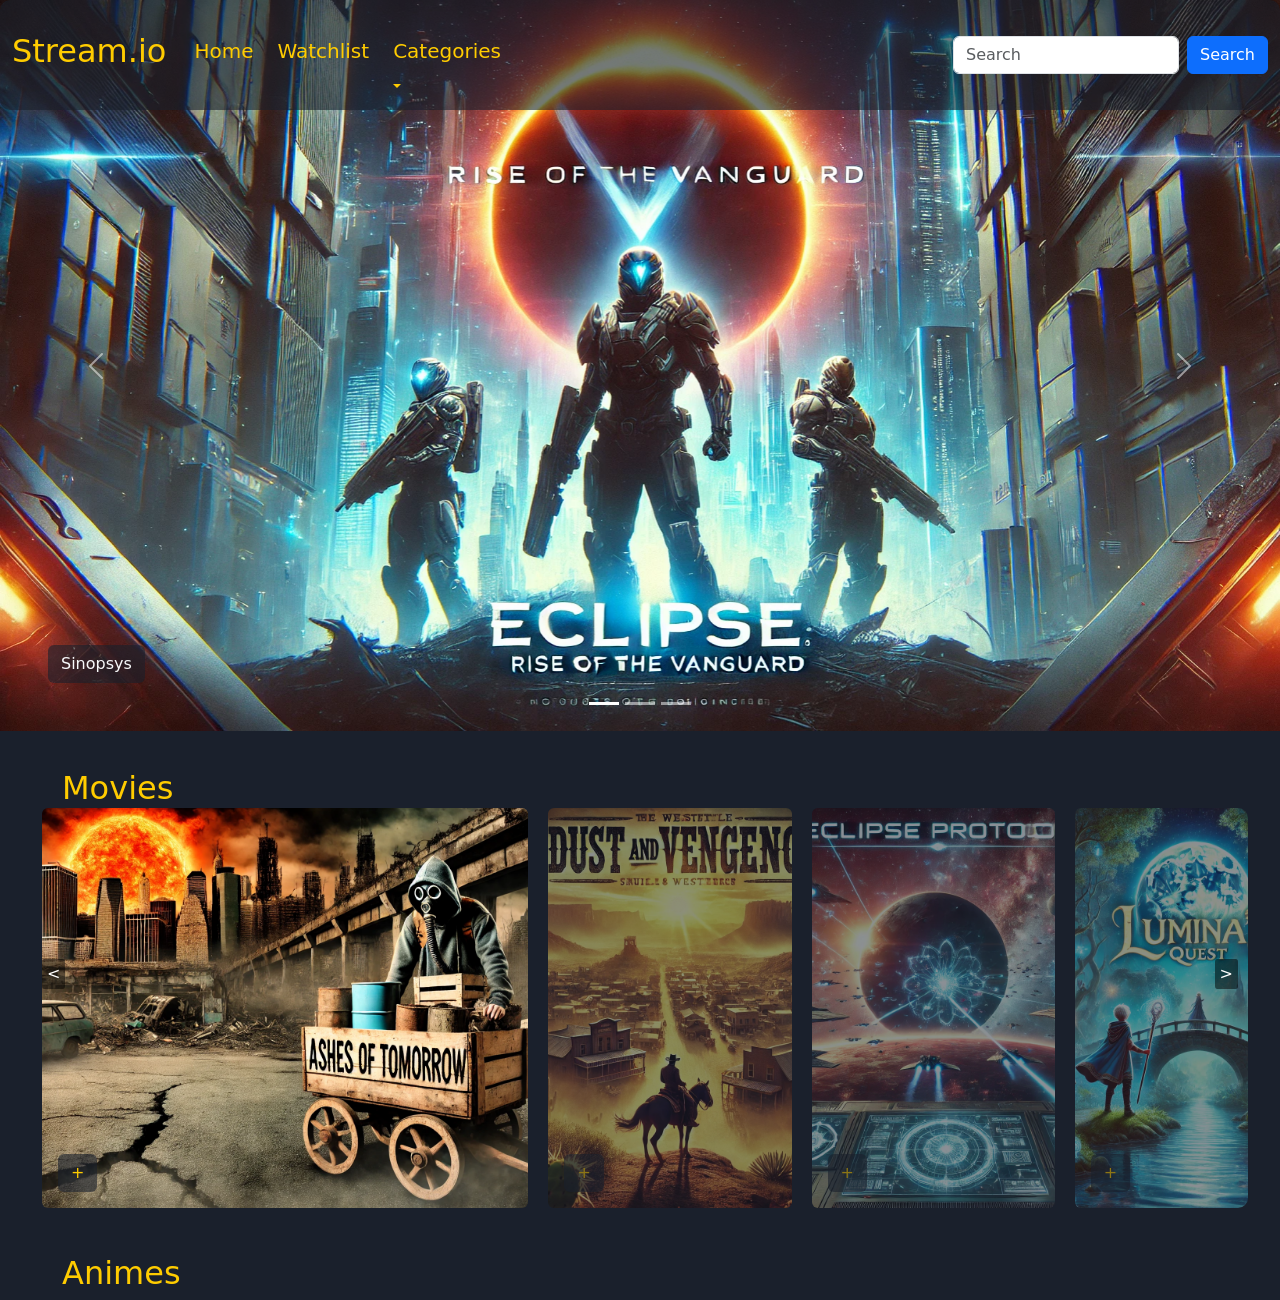
==== main.html @ dcc51659 "First commit for Stream.io project" ====
<!DOCTYPE html>
<html lang="en">
	<head>
		<meta charset="UTF-8" />
		<meta name="viewport" content="width=device-width, initial-scale=1.0" />
		<title>Stream.io</title>
		<link rel="stylesheet" href="style.css" />
		<link
			href="https://cdn.jsdelivr.net/npm/bootstrap@5.3.3/dist/css/bootstrap.min.css"
			rel="stylesheet"
			integrity="sha384-QWTKZyjpPEjISv5WaRU9OFeRpok6YctnYmDr5pNlyT2bRjXh0JMhjY6hW+ALEwIH"
			crossorigin="anonymous"
		/>
		<script src="script.js" defer></script>
	</head>
	<body
		style="
			display: flex;
			flex-direction: column;
			align-items: center;
			background-color: rgba(26, 32, 44, 1);
		"
	>
		<div
			style="width: 100%"
			class="position-relative d-flex justify-content-center align-items-center my-0"
		>
			<nav
				style="
					height: 15%;
					display: flex;
					align-items: center;
					justify-content: center;
				"
				class="navbar position-absolute align-self-center navbar-expand-lg custom-color-midnightblue-bg"
			>
				<div class="container-fluid position-relative">
					<a class="navbar-brand custom-color-richyellow-text" href="#"
						><h2 class="font-weight-bold">Stream.io</h2></a
					>
					<button
						class="navbar-toggler position-absolute custom-color-blue-bg top-0 end-0"
						type="button"
						data-bs-toggle="collapse"
						data-bs-target="#navbarSupportedContent"
						aria-controls="navbarSupportedContent"
						aria-expanded="false"
						aria-label="Toggle navigation"
					>
						<span class="navbar-toggler-icon"></span>
					</button>
					<div
						class="collapse navbar-collapse align-middle custom-bg custom-color-slategray-bg"
						id="navbarSupportedContent"
					>
						<ul class="navbar-nav me-auto mb-2 mb-lg-0">
							<li class="nav-item">
								<a
									class="nav-link active custom-color-blue-text"
									aria-current="page"
									href="#"
									><h5
										class="mt-4 p-1 font-weight-bold custom-color-richyellow-text"
									>
										Home
									</h5>
								</a>
							</li>
							<li class="nav-item">
								<a
									class="nav-link custom-color-blue-text font-weight-bold"
									href="#"
									><h5
										class="mt-4 p-1 font-weight-bold custom-color-richyellow-text"
									>
										Watchlist
									</h5></a
								>
							</li>
							<li class="nav-item dropdown">
								<a
									class="nav-link dropdown-toggle custom-color-blue-text font-weight-bold custom-color-richyellow-text"
									href="#"
									role="button"
									data-bs-toggle="dropdown"
									aria-expanded="false"
									><h5
										class="mt-4 p-1 font-weight-bold custom-color-richyellow-text"
									>
										Categories
									</h5>
								</a>
								<ul class="dropdown-menu">
									<div class="container">
										<div class="row">
											<!-- Column 1 -->
											<div class="col">
												<li>
													<a
														class="dropdown-item custom-color-blue-text"
														href="#"
														>Action & Adventure</a
													>
												</li>
												<li>
													<a
														class="dropdown-item custom-color-blue-text"
														href="#"
														>Comedy</a
													>
												</li>
												<li>
													<a
														class="dropdown-item custom-color-blue-text"
														href="#"
														>Anime</a
													>
												</li>
											</div>

											<!-- Column 2 -->
											<div class="col">
												<li>
													<a
														class="dropdown-item custom-color-blue-text"
														href="#"
														>Documentary</a
													>
												</li>
												<li>
													<a
														class="dropdown-item custom-color-blue-text"
														href="#"
														>Drama</a
													>
												</li>
												<li>
													<a
														class="dropdown-item custom-color-blue-text"
														href="#"
														>Fantasy</a
													>
												</li>
											</div>

											<!-- Column 3 -->
											<div class="col">
												<li>
													<a
														class="dropdown-item custom-color-blue-text"
														href="#"
														>Thriller</a
													>
												</li>
												<li>
													<a
														class="dropdown-item custom-color-blue-text"
														href="#"
														>Romance</a
													>
												</li>
												<li>
													<a
														class="dropdown-item custom-color-blue-text"
														href="#"
														>Science Fiction</a
													>
												</li>
											</div>
										</div>
									</div>
								</ul>
							</li>
						</ul>
						<form class="d-flex" role="search">
							<input
								class="form-control me-2"
								type="search"
								placeholder="Search"
								aria-label="Search"
							/>
							<button class="btn btn-primary" type="submit">Search</button>
						</form>
					</div>
				</div>
			</nav>
			<div id="carouselExampleIndicators" class="carousel slide w-100 h-100">
				<div class="carousel-indicators">
					<button
						type="button"
						data-bs-target="#carouselExampleIndicators"
						data-bs-slide-to="0"
						class="active"
						aria-current="true"
						aria-label="Slide 1"
					></button>
					<button
						type="button"
						data-bs-target="#carouselExampleIndicators"
						data-bs-slide-to="1"
						aria-label="Slide 2"
					></button>
					<button
						type="button"
						data-bs-target="#carouselExampleIndicators"
						data-bs-slide-to="2"
						aria-label="Slide 3"
					></button>
				</div>
				<div class="carousel-inner">
					<div class="carousel-item active">
						<button
							type="button"
							class="btn sm-w-25 sm-h-25 custom-color-midnightblue-bg text-light position-absolute bottom-0 mb-5 mx-5 z-3 h1"
							tabindex="10"
							data-bs-toggle="modal"
							data-bs-target="#exampleModal1"
						>
							Sinopsys
						</button>
						<div
							class="modal fade"
							id="exampleModal1"
							tabindex="-1"
							aria-labelledby="exampleModalLabel"
							aria-hidden="true"
						>
							<div class="modal-dialog custom-color-midnightblue-bg">
								<div
									class="modal-content custom-color-midnightblue-bg text-light"
								>
									<div class="modal-header">
										<h1 class="modal-title h1" id="exampleModalLabel">
											Eclipse: Rise of the Vanguard
										</h1>
										<button
											type="button"
											class="btn-close bg-light"
											data-bs-dismiss="modal"
											aria-label="Close"
										></button>
									</div>
									<div class="modal-body">
										In the distant future, humanity's last great city, Aurora
										Prime, stands as a beacon of hope on a fractured Earth. But
										peace shatters when an ancient alien race awakens, led by
										colossal biomechanical warlords. As cities fall and skies
										burn, the Vanguard, an elite team of operatives with
										cutting-edge technology and cybernetic enhancements, steps
										up to defend humanity. Armed with advanced weaponry and
										aided by mysterious alien allies, the Vanguard must uncover
										the secret of the alien invaders and activate the ancient
										planetary defense system known as Eclipse. With time running
										out, the team faces impossible odds, epic battles, and a
										fight for the very survival of Earth.
									</div>
									<div class="modal-footer">
										<button type="button" class="btn btn-primary">Go to</button>
									</div>
								</div>
							</div>
						</div>
						<img
							src="./images/eclipse.webp"
							class="d-block w-100 h-100"
							alt="..."
						/>
					</div>
					<div class="carousel-item">
						<button
							type="button"
							class="btn sm-w-25 sm-h-25 custom-color-midnightblue-bg text-light position-absolute bottom-0 mb-5 mx-5 z-3 h1"
							tabindex="10"
							data-bs-toggle="modal"
							data-bs-target="#exampleModal2"
						>
							Sinopsys
						</button>
						<div
							class="modal fade"
							id="exampleModal2"
							tabindex="-1"
							aria-labelledby="exampleModalLabel"
							aria-hidden="true"
						>
							<div class="modal-dialog custom-color-midnightblue-bg">
								<div
									class="modal-content custom-color-midnightblue-bg text-light"
								>
									<div class="modal-header">
										<h1 class="modal-title h1" id="exampleModalLabel">
											Galactics
										</h1>
										<button
											type="button"
											class="btn-close bg-light"
											data-bs-dismiss="modal"
											aria-label="Close"
										></button>
									</div>
									<div class="modal-body">
										In a universe on the brink of collapse, an unlikely crew of
										diverse and heroic adventurers bands together to save their
										galaxy. Featuring a fearless leader, a tech-savvy alien, a
										cunning sharpshooter, and a reprogrammed battle droid, the
										team ventures into uncharted worlds teeming with danger,
										wonder, and humor.
									</div>
									<div class="modal-footer">
										<button type="button" class="btn btn-primary">Go to</button>
									</div>
								</div>
							</div>
						</div>
						<img
							src="./images/galactics.webp"
							class="d-block w-100 h-100"
							alt="..."
						/>
					</div>
					<div class="carousel-item">
						<button
							type="button"
							class="btn sm-w-25 sm-h-25 custom-color-midnightblue-bg text-light position-absolute bottom-0 mb-5 mx-5 z-3 h1"
							tabindex="10"
							data-bs-toggle="modal"
							data-bs-target="#exampleModal3"
						>
							Sinopsys
						</button>
						<div
							class="modal fade"
							id="exampleModal3"
							tabindex="-1"
							aria-labelledby="exampleModalLabel"
							aria-hidden="true"
						>
							<div class="modal-dialog custom-color-midnightblue-bg">
								<div
									class="modal-content custom-color-midnightblue-bg text-light"
								>
									<div class="modal-header">
										<h1 class="modal-title h1" id="exampleModalLabel">
											Dimensions Unleashed
										</h1>
										<button
											type="button"
											class="btn-close bg-light"
											data-bs-dismiss="modal"
											aria-label="Close"
										></button>
									</div>
									<div class="modal-body">
										When a quirky yet brilliant scientist, Professor Quirk,
										accidentally activates his prototype "Dimension Shifter," he
										drags his unsuspecting intern, Milo, into a wild journey
										across bizarre and chaotic universes. From battling sentient
										UFOs to befriending alien outcasts, the duo must navigate
										strange new worlds to repair the device and find their way
										home. With each dimension more unpredictable than the last,
										their bond is tested as they uncover a looming threat that
										could collapse all realities. Can Professor Quirk's
										eccentric inventions and Milo's unexpected resourcefulness
										save the multiverse in time?
									</div>
									<div class="modal-footer">
										<button type="button" class="btn btn-primary">Go to</button>
									</div>
								</div>
							</div>
						</div>
						<img
							src="./images/dimensions-unleashed.webp"
							class="d-block w-100 h-100"
							alt="..."
						/>
					</div>
				</div>
				<button
					class="carousel-control-prev"
					type="button"
					data-bs-target="#carouselExampleIndicators"
					data-bs-slide="prev"
				>
					<span class="carousel-control-prev-icon" aria-hidden="true"></span>
					<span class="visually-hidden">Previous</span>
				</button>
				<button
					class="carousel-control-next"
					type="button"
					data-bs-target="#carouselExampleIndicators"
					data-bs-slide="next"
				>
					<span class="carousel-control-next-icon" aria-hidden="true"></span>
					<span class="visually-hidden">Next</span>
				</button>
			</div>
		</div>
		<div id="main-car-container" class="m-2 p-0">
			<h2 class="custom-color-richyellow-text">Movies</h2>
			<div id="carrousel2">
				<div class="carrousel-item2 position-relative" id="item1">
					<button
						class="btn custom-color-midnightblue-bg custom-color-richyellow-text position-absolute bottom-0 mb-3 mx-3"
					>
						+
					</button>
					<div
						class="carrousel-content text-light position-absolute bottom-0"
					></div>
				</div>
				<div class="carrousel-item2 position-relative" id="item2">
					<button
						class="btn custom-color-midnightblue-bg custom-color-richyellow-text position-absolute bottom-0 mb-3 mx-3"
					>
						+
					</button>
					<div
						class="carrousel-content text-light position-absolute bottom-0"
					></div>
				</div>
				<div class="carrousel-item2 position-relative" id="item3">
					<button
						class="btn custom-color-midnightblue-bg custom-color-richyellow-text position-absolute bottom-0 mb-3 mx-3"
					>
						+
					</button>
					<div
						class="carrousel-content text-light position-absolute bottom-0"
					></div>
				</div>
				<div class="carrousel-item2 position-relative" id="item4">
					<button
						class="btn custom-color-midnightblue-bg custom-color-richyellow-text position-absolute bottom-0 mb-3 mx-3"
					>
						+
					</button>
					<div
						class="carrousel-content text-light position-absolute bottom-0"
					></div>
				</div>
				<div class="carrousel-item2 position-relative" id="item5">
					<button
						class="btn custom-color-midnightblue-bg custom-color-richyellow-text position-absolute bottom-0 mb-3 mx-3"
					>
						+
					</button>
					<div
						class="carrousel-content text-light position-absolute bottom-0"
					></div>
				</div>
				<div class="carrousel-item2 position-relative" id="item6">
					<button
						class="btn custom-color-midnightblue-bg custom-color-richyellow-text position-absolute bottom-0 mb-3 mx-3"
					>
						+
					</button>
					<div
						class="carrousel-content text-light position-absolute bottom-0"
					></div>
				</div>
				<div class="carrousel-item2 position-relative" id="item7">
					<button
						class="btn custom-color-midnightblue-bg custom-color-richyellow-text position-absolute bottom-0 mb-3 mx-3"
					>
						+
					</button>
					<div
						class="carrousel-content text-light position-absolute bottom-0"
					></div>
				</div>
				<div class="carrousel-item2 position-relative" id="item8">
					<button
						class="btn custom-color-midnightblue-bg custom-color-richyellow-text position-absolute bottom-0 mb-3 mx-3"
					>
						+
					</button>
					<div
						class="carrousel-content text-light position-absolute bottom-0 position-relative"
					></div>
				</div>
			</div>
			<button onclick="changeActivePrev()" id="prev"><</button>
			<button onclick="changeActiveNext()" id="next">></button>
		</div>
		<div id="animes-container" class="m-2 p-0">
			<h2 class="custom-color-richyellow-text">Animes</h2>
		</div>
		<script
			src="https://cdn.jsdelivr.net/npm/bootstrap@5.3.3/dist/js/bootstrap.bundle.min.js"
			integrity="sha384-YvpcrYf0tY3lHB60NNkmXc5s9fDVZLESaAA55NDzOxhy9GkcIdslK1eN7N6jIeHz"
			crossorigin="anonymous"
		></script>
	</body>
</html>
---- style.css ----
@media (width >= 992px) {
	.custom-bg {
		background-color: rgba(26, 32, 44, 0) !important;
	}
}

.custom-color-midnightblue-bg {
	background-color: rgba(26, 32, 44, 0.6) !important;
	border-radius: 10px;
}
.custom-color-blue-bg {
	background-color: #3b82f6 !important;
}
.custom-color-blue-text {
	color: #3b82f6 !important;
}
.custom-color-orange-text {
	color: #ff6b3b !important;
}
.custom-color-slategray-text {
	color: #718096 !important;
}
.custom-color-richyellow-text {
	color: #ffcc00 !important;
}
.custom-color-slategray-bg {
	background-color: rgba(71, 80, 96, 0.8);
	border-radius: 10px;
}

.navbar {
	top: 0;
	left: 0;
	width: 100%;
	z-index: 10;
	background: rgba(0, 0, 0, 0);
	color: white;
}

#main-container {
	height: 800px !important;
}

#main-car-container,
#animes-container {
	position: relative;
	width: 95%;
}
#main-car-container h2,
#animes-container h2 {
	margin-left: 30px;
	margin-top: 30px;
	margin-bottom: 0px;
}
#carrousel2 {
	position: relative;
	display: flex;
	overflow-x: scroll;
	justify-content: flex-start;
	align-items: center;
	margin: 0;
	width: 100%;
	background-color: rgba(26, 32, 44, 1);
	height: 400px;
	border-radius: 10px;
	padding: 0;
	scroll-behavior: smooth;
}

.carrousel-item2 {
	background-color: rgb(155, 181, 125);
	width: 15%;
	height: 80%;
	margin: 0 10px;
	border-radius: 6px;
	opacity: 0.5;
	transition: all 0.3s ease;
	flex-shrink: 0; /* Prevents items from shrinking */
}

.carrousel-item-active {
	background-color: rgb(155, 181, 125);
	width: 60%;
	height: 80%;
	margin: 0 10px;
	border-radius: 6px;
	transition: all 0.3s ease;
	opacity: 1;
}

#prev,
#next {
	position: absolute;
	top: 50%;
	transform: translateY(-50%);
	background-color: rgba(0, 0, 0, 0.5);
	color: white;
	border: none;
	border-radius: 10%;
	padding: 5px;
	cursor: pointer;
	z-index: 1;
	height: 30px;
	display: flex;
	align-items: center;
}

#prev {
	left: 10px;
}
#next {
	right: 10px;
}

#item1 {
	background-image: url("./images/series-ideas/ashes-of-tomorrow.webp");
	background-repeat: no-repeat;
	background-size: cover;
	background-position: center;
}
#item2 {
	background-image: url("./images/series-ideas/dust-and-vengeance.webp");
	background-repeat: no-repeat;
	background-size: cover;
	background-position: top;
}
#item3 {
	background-image: url("./images/series-ideas/eclipse-protocol.webp");
	background-repeat: no-repeat;
	background-size: cover;
	background-position: top;
}
#item4 {
	background-image: url("./images/series-ideas/luminas-quest.webp");
	background-repeat: no-repeat;
	background-size: cover;
	background-position: top;
}
#item5 {
	background-image: url("./images/series-ideas/shadow-pursuit.webp");
	background-repeat: no-repeat;
	background-size: cover;
	background-position: right;
}
#item6 {
	background-image: url("./images/series-ideas/the-great-bake-off-heist.webp");
	background-repeat: no-repeat;
	background-size: cover;
	background-position: top;
}
#item7 {
	background-image: url("./images/series-ideas/the-hollow-manor.webp");
	background-repeat: no-repeat;
	background-size: cover;
	background-position: left;
}
#item8 {
	background-image: url("./images/series-ideas/the-whispering-grove.webp");
	background-repeat: no-repeat;
	background-size: cover;
	background-position: top;
}

@media (width >= 900px) {
	.carrousel-item2 {
		background-color: rgb(155, 181, 125);
		width: 20%;
		height: 100%;
		margin: 0 10px;
		border-radius: 6px;
		opacity: 0.5;
		transition: all 0.3s ease;
		flex-shrink: 0; /* Prevents items from shrinking */
	}
	.carrousel-item-active {
		background-color: rgb(155, 181, 125);
		width: 40%;
		height: 100%;
		margin: 0 10px;
		border-radius: 6px;
		transition: all 0.3s ease;
		opacity: 1;
	}
	#item1 {
		background-image: url("./images/series-ideas/ashes-of-tomorrow.webp");
		background-repeat: no-repeat;
		background-size: cover;
		background-position: center;
	}
	#item2 {
		background-image: url("./images/series-ideas/dust-and-vengeance.webp");
		background-repeat: no-repeat;
		background-size: cover;
		background-position: center;
	}
	#item3 {
		background-image: url("./images/series-ideas/eclipse-protocol.webp");
		background-repeat: no-repeat;
		background-size: cover;
		background-position: center;
	}
	#item4 {
		background-image: url("./images/series-ideas/luminas-quest.webp");
		background-repeat: no-repeat;
		background-size: cover;
		background-position: center;
	}
	#item5 {
		background-image: url("./images/series-ideas/shadow-pursuit.webp");
		background-repeat: no-repeat;
		background-size: cover;
		background-position: center;
	}
	#item6 {
		background-image: url("./images/series-ideas/the-great-bake-off-heist.webp");
		background-repeat: no-repeat;
		background-size: cover;
		background-position: center;
	}
	#item7 {
		background-image: url("./images/series-ideas/the-hollow-manor.webp");
		background-repeat: no-repeat;
		background-size: cover;
		background-position: center;
	}
	#item8 {
		background-image: url("./images/series-ideas/the-whispering-grove.webp");
		background-repeat: no-repeat;
		background-size: cover;
		background-position: center;
	}
}
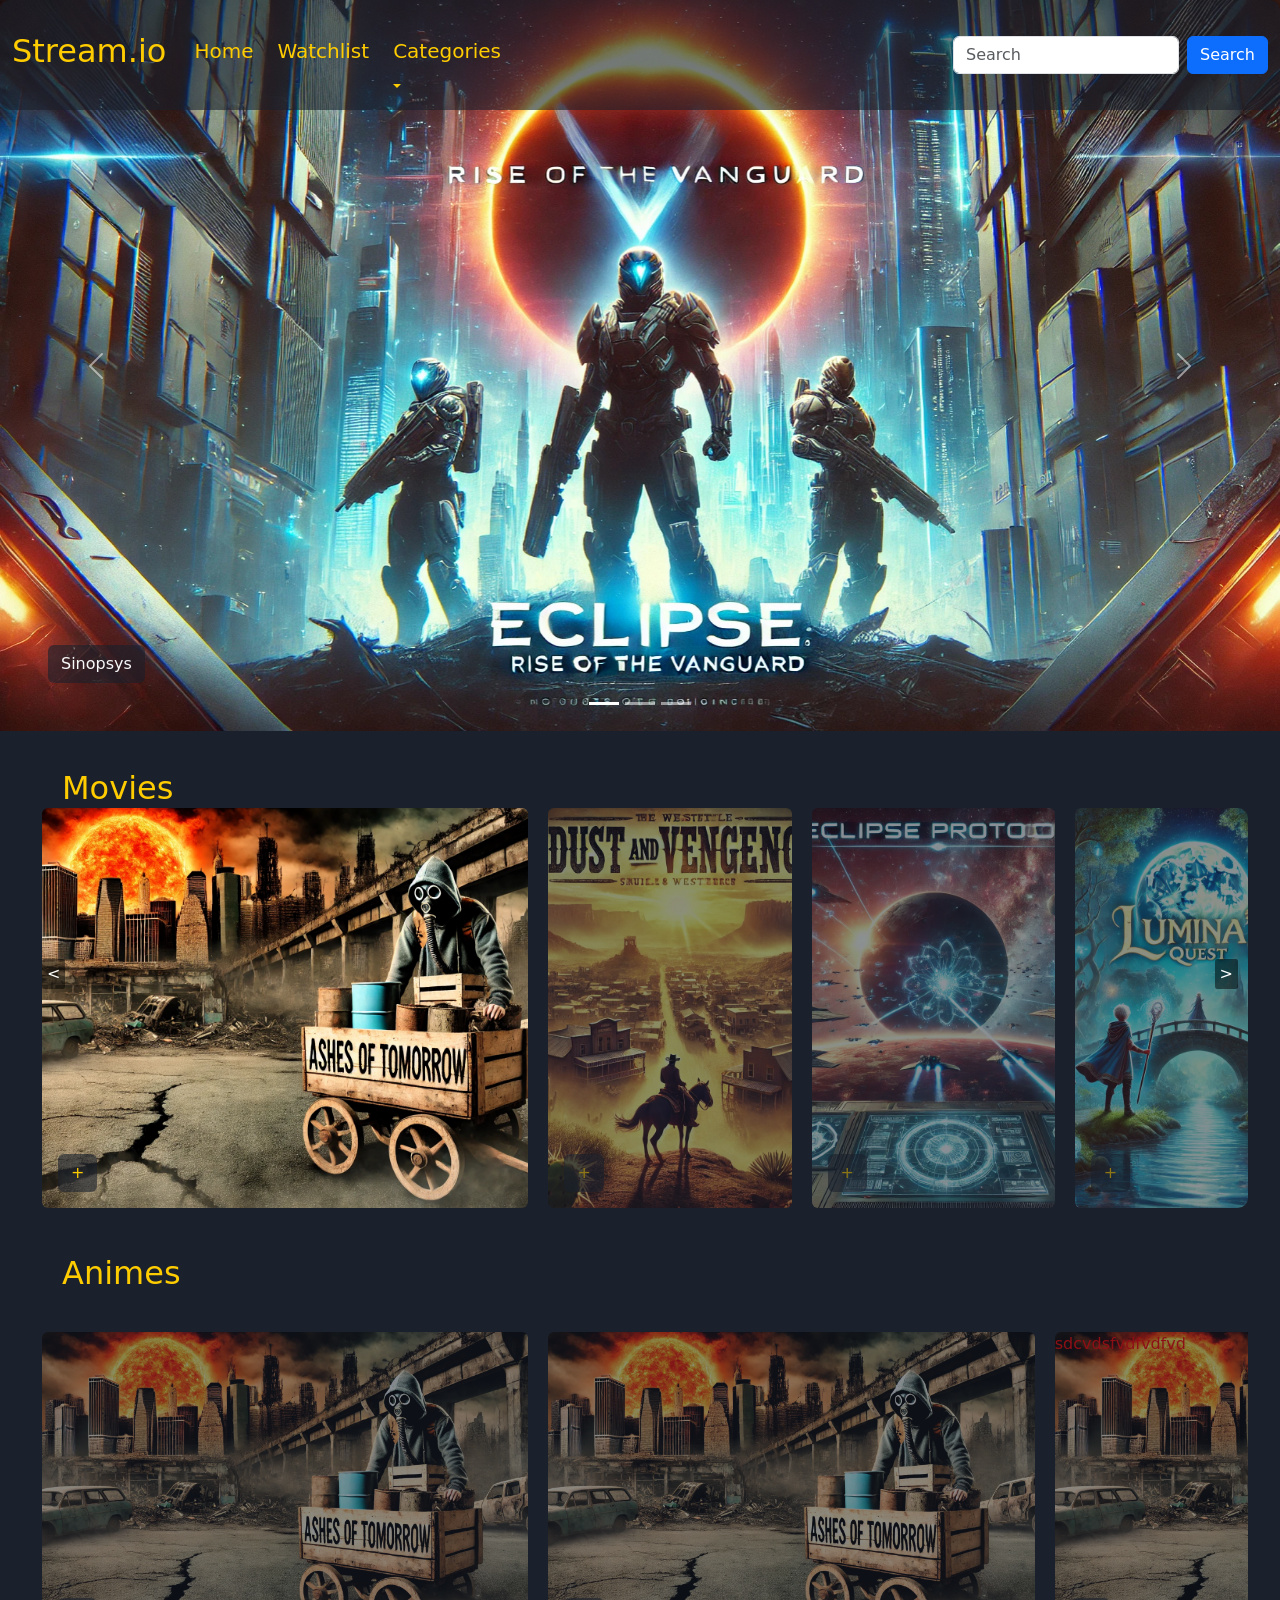
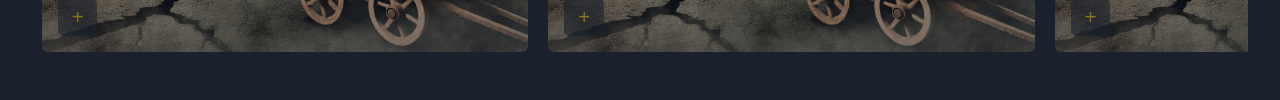
==== commit 9e1e5a17: "added a third carousel for more content and added style to it - experimenting with css" ====
--- a/main.html
+++ b/main.html
@@ -485,6 +485,69 @@
 		</div>
 		<div id="animes-container" class="m-2 p-0">
 			<h2 class="custom-color-richyellow-text">Animes</h2>
+			<div id="carousel3">
+				<div class="carousel-item3 position-relative" id="item9">
+					<div class="hidden-div">
+						<p style="color: red">sdcvdsfvdfvdfvd</p>
+					</div>
+
+					<button
+						class="btn custom-color-midnightblue-bg custom-color-richyellow-text position-absolute bottom-0 mb-3 mx-3"
+					>
+						+
+					</button>
+				</div>
+				<div class="carousel-item3 position-relative" id="item10">
+					<button
+						class="btn custom-color-midnightblue-bg custom-color-richyellow-text position-absolute bottom-0 mb-3 mx-3"
+					>
+						+
+					</button>
+				</div>
+				<div class="carousel-item3 position-relative" id="item11">
+					<p style="color: red; position: absolute; left: 0">sdcvdsfvdfvdfvd</p>
+					<button
+						class="btn custom-color-midnightblue-bg custom-color-richyellow-text position-absolute bottom-0 mb-3 mx-3"
+					>
+						+
+					</button>
+				</div>
+				<div class="carousel-item3 position-relative" id="item12">
+					<button
+						class="btn custom-color-midnightblue-bg custom-color-richyellow-text position-absolute bottom-0 mb-3 mx-3"
+					>
+						+
+					</button>
+				</div>
+				<div class="carousel-item3 position-relative" id="item13">
+					<button
+						class="btn custom-color-midnightblue-bg custom-color-richyellow-text position-absolute bottom-0 mb-3 mx-3"
+					>
+						+
+					</button>
+				</div>
+				<div class="carousel-item3 position-relative" id="item14">
+					<button
+						class="btn custom-color-midnightblue-bg custom-color-richyellow-text position-absolute bottom-0 mb-3 mx-3"
+					>
+						+
+					</button>
+				</div>
+				<div class="carousel-item3 position-relative" id="item15">
+					<button
+						class="btn custom-color-midnightblue-bg custom-color-richyellow-text position-absolute bottom-0 mb-3 mx-3"
+					>
+						+
+					</button>
+				</div>
+				<div class="carousel-item3 position-relative" id="item16">
+					<button
+						class="btn custom-color-midnightblue-bg custom-color-richyellow-text position-absolute bottom-0 mb-3 mx-3"
+					>
+						+
+					</button>
+				</div>
+			</div>
 		</div>
 		<script
 			src="https://cdn.jsdelivr.net/npm/bootstrap@5.3.3/dist/js/bootstrap.bundle.min.js"
--- a/style.css
+++ b/style.css
@@ -52,7 +52,8 @@
 	margin-top: 30px;
 	margin-bottom: 0px;
 }
-#carrousel2 {
+#carrousel2,
+#carousel3 {
 	position: relative;
 	display: flex;
 	overflow-x: scroll;
@@ -68,7 +69,6 @@
 }
 
 .carrousel-item2 {
-	background-color: rgb(155, 181, 125);
 	width: 15%;
 	height: 80%;
 	margin: 0 10px;
@@ -161,6 +161,83 @@
 	background-position: top;
 }
 
+.carousel-item3 {
+	width: 40%;
+	height: 80%;
+	margin: 0 10px;
+	border-radius: 6px;
+	opacity: 0.5;
+	transition: all 0.3s ease;
+	flex-shrink: 0;
+}
+.carousel-item3:hover {
+	background-position: top;
+	background-size: contain;
+	width: 50%;
+	height: 100%;
+}
+#item9 {
+	background-image: url("./images/series-ideas/ashes-of-tomorrow.webp");
+	background-repeat: no-repeat;
+	background-size: cover;
+	background-position: center;
+}
+#item10 {
+	background-image: url("./images/series-ideas/ashes-of-tomorrow.webp");
+	background-repeat: no-repeat;
+	background-size: cover;
+	background-position: center;
+}
+#item11 {
+	background-image: url("./images/series-ideas/ashes-of-tomorrow.webp");
+	background-repeat: no-repeat;
+	background-size: cover;
+	background-position: center;
+}
+#item12 {
+	background-image: url("./images/series-ideas/ashes-of-tomorrow.webp");
+	background-repeat: no-repeat;
+	background-size: cover;
+	background-position: center;
+}
+#item13 {
+	background-image: url("./images/series-ideas/ashes-of-tomorrow.webp");
+	background-repeat: no-repeat;
+	background-size: cover;
+	background-position: center;
+}
+#item14 {
+	background-image: url("./images/series-ideas/ashes-of-tomorrow.webp");
+	background-repeat: no-repeat;
+	background-size: cover;
+	background-position: center;
+}
+#item15 {
+	background-image: url("./images/series-ideas/ashes-of-tomorrow.webp");
+	background-repeat: no-repeat;
+	background-size: cover;
+	background-position: center;
+}
+#item16 {
+	background-image: url("./images/series-ideas/ashes-of-tomorrow.webp");
+	background-repeat: no-repeat;
+	background-size: cover;
+	background-position: center;
+}
+.hidden-div {
+	display: none;
+	position: absolute;
+	border: 2px solid black;
+	border-radius: 5px;
+	background-color: black;
+	bottom: 0;
+	height: 50%;
+	width: 100%;
+}
+.hidden-div.visible {
+	display: block;
+}
+
 @media (width >= 900px) {
 	.carrousel-item2 {
 		background-color: rgb(155, 181, 125);
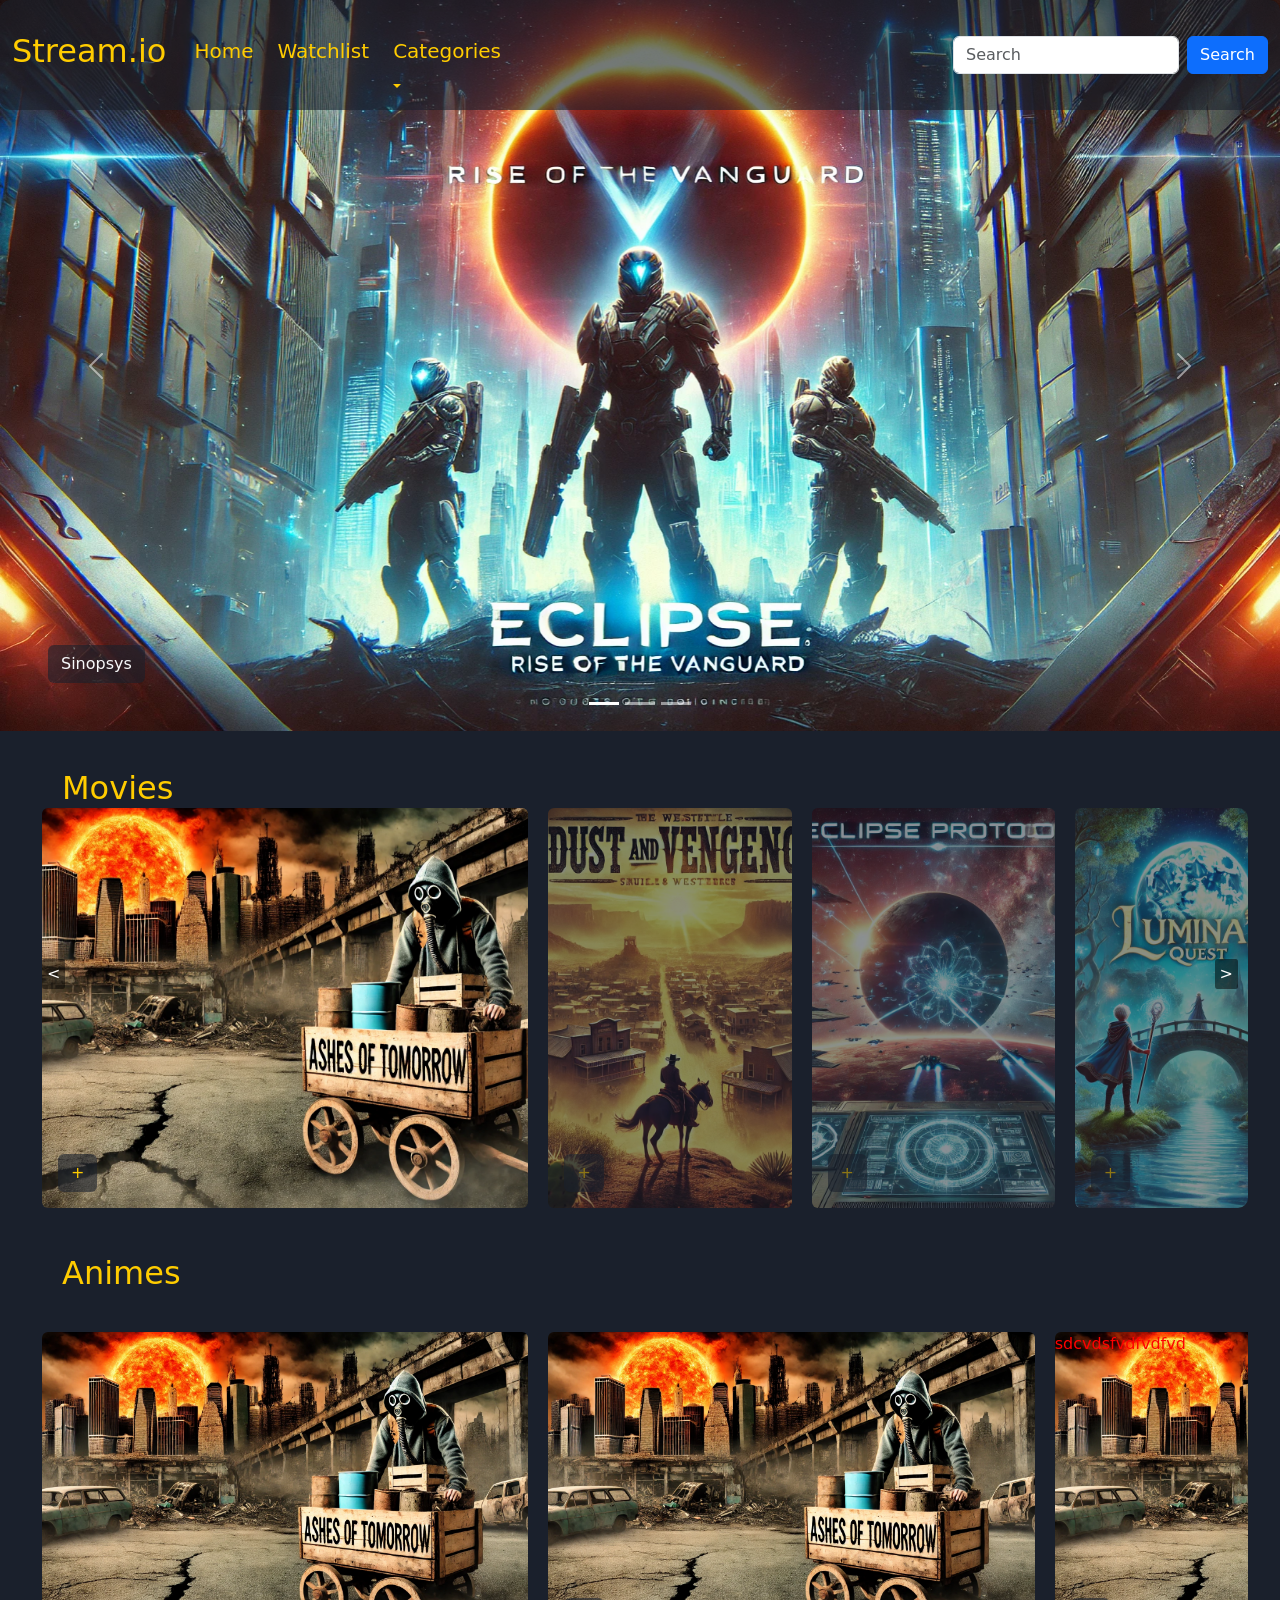
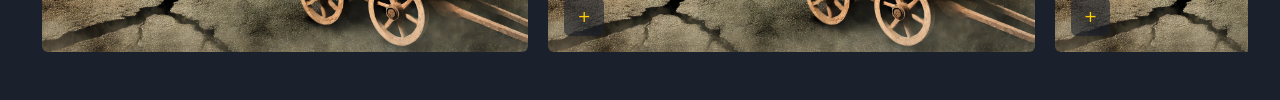
==== commit e52e5b13: "some more styling" ====
--- a/main.html
+++ b/main.html
@@ -488,14 +488,18 @@
 			<div id="carousel3">
 				<div class="carousel-item3 position-relative" id="item9">
 					<div class="hidden-div">
-						<p style="color: red">sdcvdsfvdfvdfvd</p>
+						<p class="anime-description">
+							In a future where technology and magic collide, Kyro, a rebellious
+							teen gifted with a mythical blade that holds the power to alter
+							fate, must navigate Nova Lumina shadowy underworld to uncover the
+							secrets behind the blade and its connection to his missing family.
+						</p>
+						<button
+							class="btn custom-color-midnightblue-bg custom-color-richyellow-text position-absolute top-0 mx-3"
+						>
+							+
+						</button>
 					</div>
-
-					<button
-						class="btn custom-color-midnightblue-bg custom-color-richyellow-text position-absolute bottom-0 mb-3 mx-3"
-					>
-						+
-					</button>
 				</div>
 				<div class="carousel-item3 position-relative" id="item10">
 					<button
--- a/style.css
+++ b/style.css
@@ -166,16 +166,20 @@
 	height: 80%;
 	margin: 0 10px;
 	border-radius: 6px;
-	opacity: 0.5;
+	opacity: 1;
 	transition: all 0.3s ease;
 	flex-shrink: 0;
 }
 .carousel-item3:hover {
 	background-position: top;
 	background-size: contain;
-	width: 50%;
+	width: 60%;
 	height: 100%;
 }
+.anime-description {
+	color: white;
+}
+
 #item9 {
 	background-image: url("./images/series-ideas/ashes-of-tomorrow.webp");
 	background-repeat: no-repeat;
@@ -225,7 +229,7 @@
 	background-position: center;
 }
 .hidden-div {
-	display: none;
+	opacity: 0;
 	position: absolute;
 	border: 2px solid black;
 	border-radius: 5px;
@@ -233,9 +237,10 @@
 	bottom: 0;
 	height: 50%;
 	width: 100%;
+	transition: opacity 0.4s ease;
 }
 .hidden-div.visible {
-	display: block;
+	opacity: 1;
 }
 
 @media (width >= 900px) {
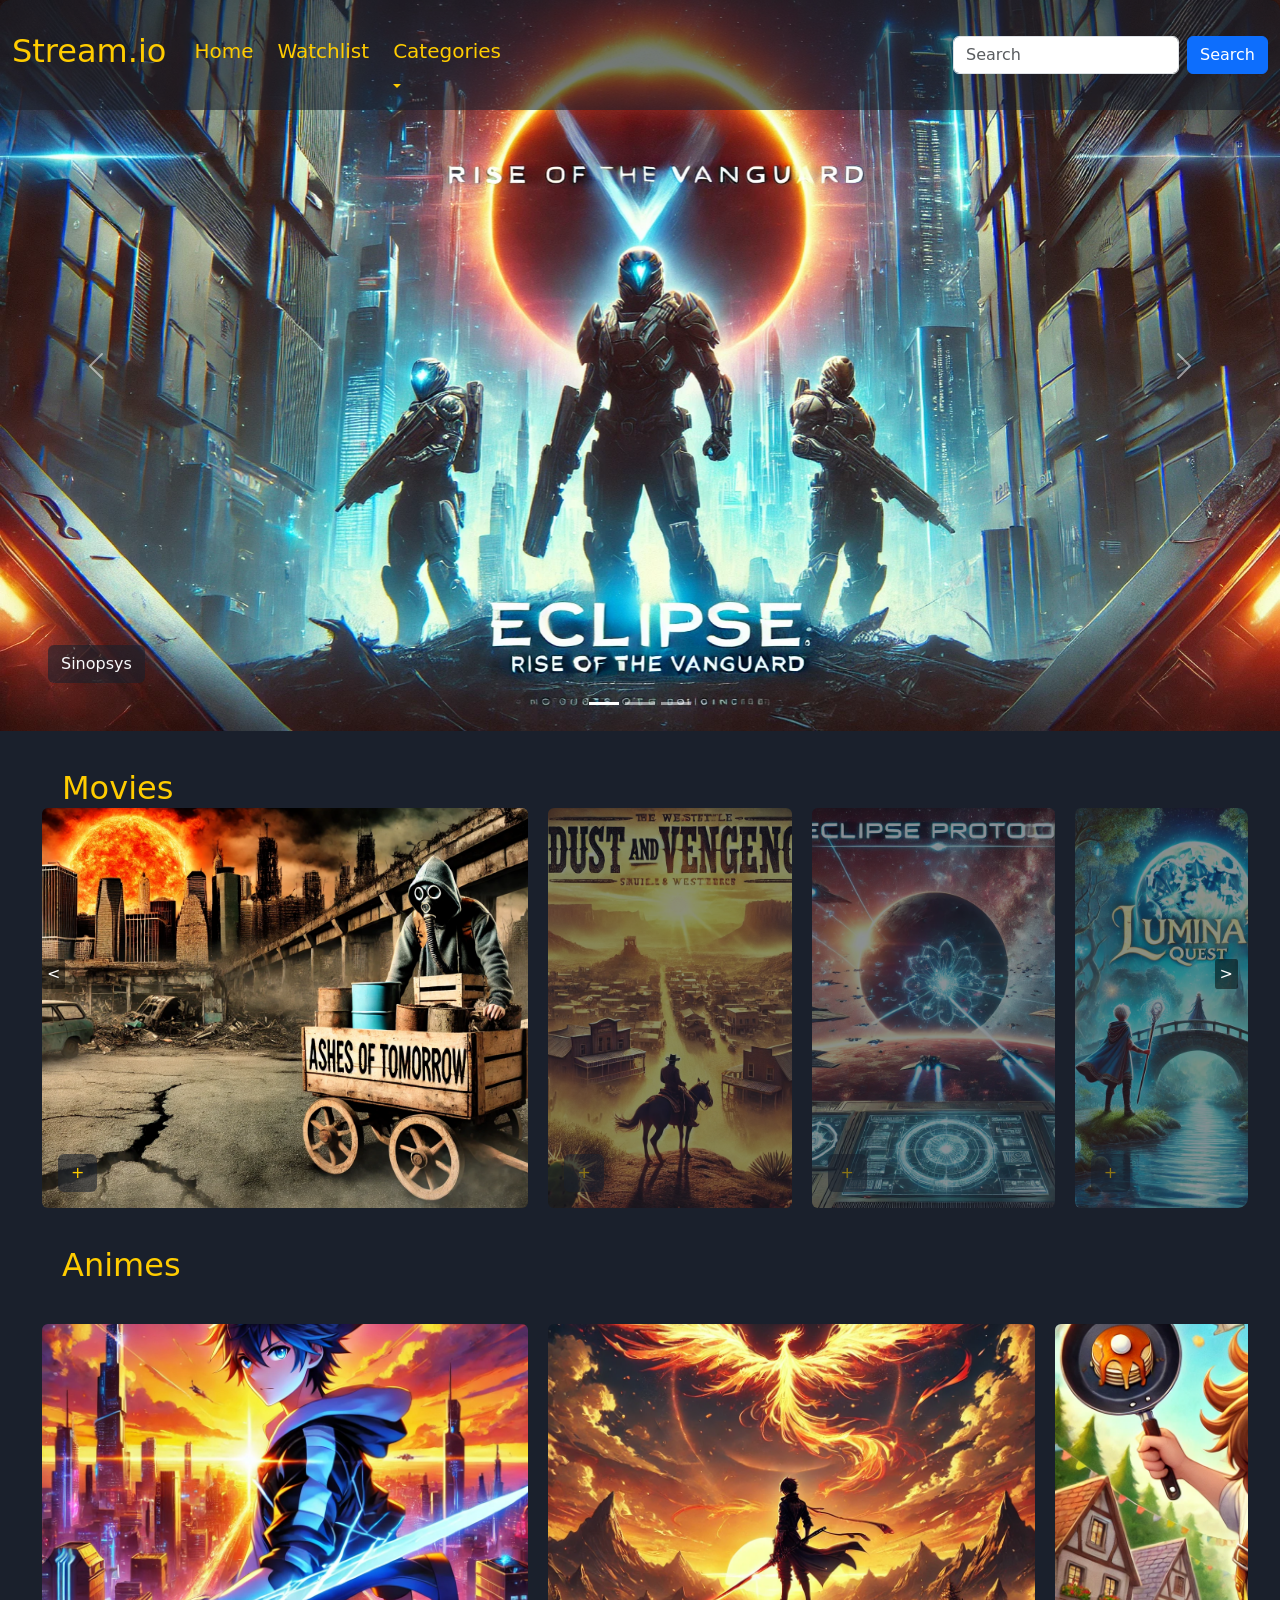
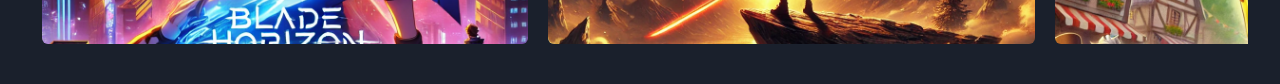
==== commit 11d114f2: "styles added for small and medium screens for carousel 3" ====
--- a/main.html
+++ b/main.html
@@ -483,73 +483,130 @@
 			<button onclick="changeActivePrev()" id="prev"><</button>
 			<button onclick="changeActiveNext()" id="next">></button>
 		</div>
-		<div id="animes-container" class="m-2 p-0">
+		<div id="animes-container" class="mt-0 mx-2 p-0">
 			<h2 class="custom-color-richyellow-text">Animes</h2>
 			<div id="carousel3">
 				<div class="carousel-item3 position-relative" id="item9">
 					<div class="hidden-div">
 						<p class="anime-description">
-							In a future where technology and magic collide, Kyro, a rebellious
-							teen gifted with a mythical blade that holds the power to alter
-							fate, must navigate Nova Lumina shadowy underworld to uncover the
-							secrets behind the blade and its connection to his missing family.
-						</p>
-						<button
-							class="btn custom-color-midnightblue-bg custom-color-richyellow-text position-absolute top-0 mx-3"
+							Follow Kyro, a rebellious teen gifted with a mythical blade that
+							holds the power to alter fate. He must uncover the secrets behind
+							the blade and its connection to his missing family.
+						</p>
+						<button
+							class="btn custom-color-midnightblue-bg custom-color-richyellow-text position-absolute bottom-0 mb-2 mx-2"
 						>
 							+
 						</button>
 					</div>
 				</div>
 				<div class="carousel-item3 position-relative" id="item10">
-					<button
-						class="btn custom-color-midnightblue-bg custom-color-richyellow-text position-absolute bottom-0 mb-3 mx-3"
-					>
-						+
-					</button>
+					<div class="hidden-div">
+						<p class="anime-description">
+							In a world where ancient spirits forge legendary weapons, the last
+							warrior of the Ember Clan wields the mythical Phoenix's Blade, a
+							fiery katana said to contain the soul of a celestial phoenix.
+						</p>
+						<button
+							class="btn custom-color-midnightblue-bg custom-color-richyellow-text position-absolute bottom-0 mb-2 mx-2"
+						>
+							+
+						</button>
+					</div>
 				</div>
 				<div class="carousel-item3 position-relative" id="item11">
-					<p style="color: red; position: absolute; left: 0">sdcvdsfvdfvdfvd</p>
-					<button
-						class="btn custom-color-midnightblue-bg custom-color-richyellow-text position-absolute bottom-0 mb-3 mx-3"
-					>
-						+
-					</button>
+					<div class="hidden-div">
+						<p class="anime-description">
+							In the quirky town of Fluffington, aspiring chef Hiro has one
+							dream: create the ultimate pancake and earn the title of "Pancake
+							King". Hiro will embarks on hilarious culinary adventures,
+							battling rogue ingredients and facing rival chefs with eccentric
+							styles.
+						</p>
+						<button
+							class="btn custom-color-midnightblue-bg custom-color-richyellow-text position-absolute bottom-0 mb-2 mx-2"
+						>
+							+
+						</button>
+					</div>
 				</div>
 				<div class="carousel-item3 position-relative" id="item12">
-					<button
-						class="btn custom-color-midnightblue-bg custom-color-richyellow-text position-absolute bottom-0 mb-3 mx-3"
-					>
-						+
-					</button>
+					<div class="hidden-div">
+						<p class="anime-description">
+							In the boundless skies of the Celestial Realms, Lyra discovers a
+							magical staff with an ancient power capable of shaping the islands
+							she calls home. As shadows of a forgotten enemy rise, Lyra's
+							journey becomes a race against time to save her world from
+							unraveling into chaos.
+						</p>
+						<button
+							class="btn custom-color-midnightblue-bg custom-color-richyellow-text position-absolute bottom-0 mb-2 mx-2"
+						>
+							+
+						</button>
+					</div>
 				</div>
 				<div class="carousel-item3 position-relative" id="item13">
-					<button
-						class="btn custom-color-midnightblue-bg custom-color-richyellow-text position-absolute bottom-0 mb-3 mx-3"
-					>
-						+
-					</button>
+					<div class="hidden-div">
+						<p class="anime-description">
+							In a land torn by war, Akira wields the mystical Blades of
+							Destiny, said to hold the power to reshape fate. Akira must face
+							impossible odds to defend his homeland and uncover the truth
+							behind an ancient power, where courage, sacrifice, and destiny
+							collide in this epic tale.
+						</p>
+						<button
+							class="btn custom-color-midnightblue-bg custom-color-richyellow-text position-absolute bottom-0 mb-2 mx-2"
+						>
+							+
+						</button>
+					</div>
 				</div>
 				<div class="carousel-item3 position-relative" id="item14">
-					<button
-						class="btn custom-color-midnightblue-bg custom-color-richyellow-text position-absolute bottom-0 mb-3 mx-3"
-					>
-						+
-					</button>
+					<div class="hidden-div">
+						<p class="anime-description">
+							When the sun sets on the cursed forest of Ashenwood, the whispers
+							of forgotten souls call to those brave enough to listen. Ashura is
+							drawn into the fog-covered woods, where glowing runes and ancient
+							secrets guard a path to unimaginable power—or doom.
+						</p>
+						<button
+							class="btn custom-color-midnightblue-bg custom-color-richyellow-text position-absolute bottom-0 mb-2 mx-2"
+						>
+							+
+						</button>
+					</div>
 				</div>
 				<div class="carousel-item3 position-relative" id="item15">
-					<button
-						class="btn custom-color-midnightblue-bg custom-color-richyellow-text position-absolute bottom-0 mb-3 mx-3"
-					>
-						+
-					</button>
+					<div class="hidden-div">
+						<p class="anime-description">
+							In the remnants of a dying world, an ancient gateway looms, its
+							crimson glow piercing the blood-red sky. A lone wanderer stands
+							before it, burdened with the fate of all that remains. This is a
+							tale of sacrifice, despair, and the unrelenting pull of the abyss.
+						</p>
+						<button
+							class="btn custom-color-midnightblue-bg custom-color-richyellow-text position-absolute bottom-0 mb-2 mx-2"
+						>
+							+
+						</button>
+					</div>
 				</div>
 				<div class="carousel-item3 position-relative" id="item16">
-					<button
-						class="btn custom-color-midnightblue-bg custom-color-richyellow-text position-absolute bottom-0 mb-3 mx-3"
-					>
-						+
-					</button>
+					<div class="hidden-div">
+						<p class="anime-description">
+							When you need a hero, you get… Captain Chaos! In this
+							laugh-out-loud anime, a well-meaning but clumsy superhero battles
+							everyday mishaps instead of supervillains. Packed with absurd
+							situations and a cast of quirky sidekicks, this tale will leave
+							you in stitches.
+						</p>
+						<button
+							class="btn custom-color-midnightblue-bg custom-color-richyellow-text position-absolute bottom-0 mb-2 mx-2"
+						>
+							+
+						</button>
+					</div>
 				</div>
 			</div>
 		</div>
--- a/style.css
+++ b/style.css
@@ -173,57 +173,59 @@
 .carousel-item3:hover {
 	background-position: top;
 	background-size: contain;
-	width: 60%;
+	width: 65%;
 	height: 100%;
 }
 .anime-description {
 	color: white;
+	margin: 5px;
+	text-align: start;
 }
 
 #item9 {
-	background-image: url("./images/series-ideas/ashes-of-tomorrow.webp");
+	background-image: url("./images/animes-ideas/blade-horizon.webp");
 	background-repeat: no-repeat;
 	background-size: cover;
 	background-position: center;
 }
 #item10 {
-	background-image: url("./images/series-ideas/ashes-of-tomorrow.webp");
+	background-image: url("./images/animes-ideas/phoenix-blade.webp");
 	background-repeat: no-repeat;
 	background-size: cover;
 	background-position: center;
 }
 #item11 {
-	background-image: url("./images/series-ideas/ashes-of-tomorrow.webp");
+	background-image: url("./images/animes-ideas/pancake-chronicles.webp");
 	background-repeat: no-repeat;
 	background-size: cover;
 	background-position: center;
 }
 #item12 {
-	background-image: url("./images/series-ideas/ashes-of-tomorrow.webp");
+	background-image: url("./images/animes-ideas/celestial-realms.webp");
 	background-repeat: no-repeat;
 	background-size: cover;
 	background-position: center;
 }
 #item13 {
-	background-image: url("./images/series-ideas/ashes-of-tomorrow.webp");
+	background-image: url("./images/animes-ideas/blades-of-destiny.webp");
 	background-repeat: no-repeat;
 	background-size: cover;
 	background-position: center;
 }
 #item14 {
-	background-image: url("./images/series-ideas/ashes-of-tomorrow.webp");
+	background-image: url("./images/animes-ideas/whispering-shadows.webp");
 	background-repeat: no-repeat;
 	background-size: cover;
 	background-position: center;
 }
 #item15 {
-	background-image: url("./images/series-ideas/ashes-of-tomorrow.webp");
+	background-image: url("./images/animes-ideas/eclipse-of-the-abyss.webp");
 	background-repeat: no-repeat;
 	background-size: cover;
 	background-position: center;
 }
 #item16 {
-	background-image: url("./images/series-ideas/ashes-of-tomorrow.webp");
+	background-image: url("./images/animes-ideas/the-misadventures-of-captain-chaos.webp");
 	background-repeat: no-repeat;
 	background-size: cover;
 	background-position: center;
@@ -237,7 +239,7 @@
 	bottom: 0;
 	height: 50%;
 	width: 100%;
-	transition: opacity 0.4s ease;
+	transition: opacity 0.3s ease;
 }
 .hidden-div.visible {
 	opacity: 1;
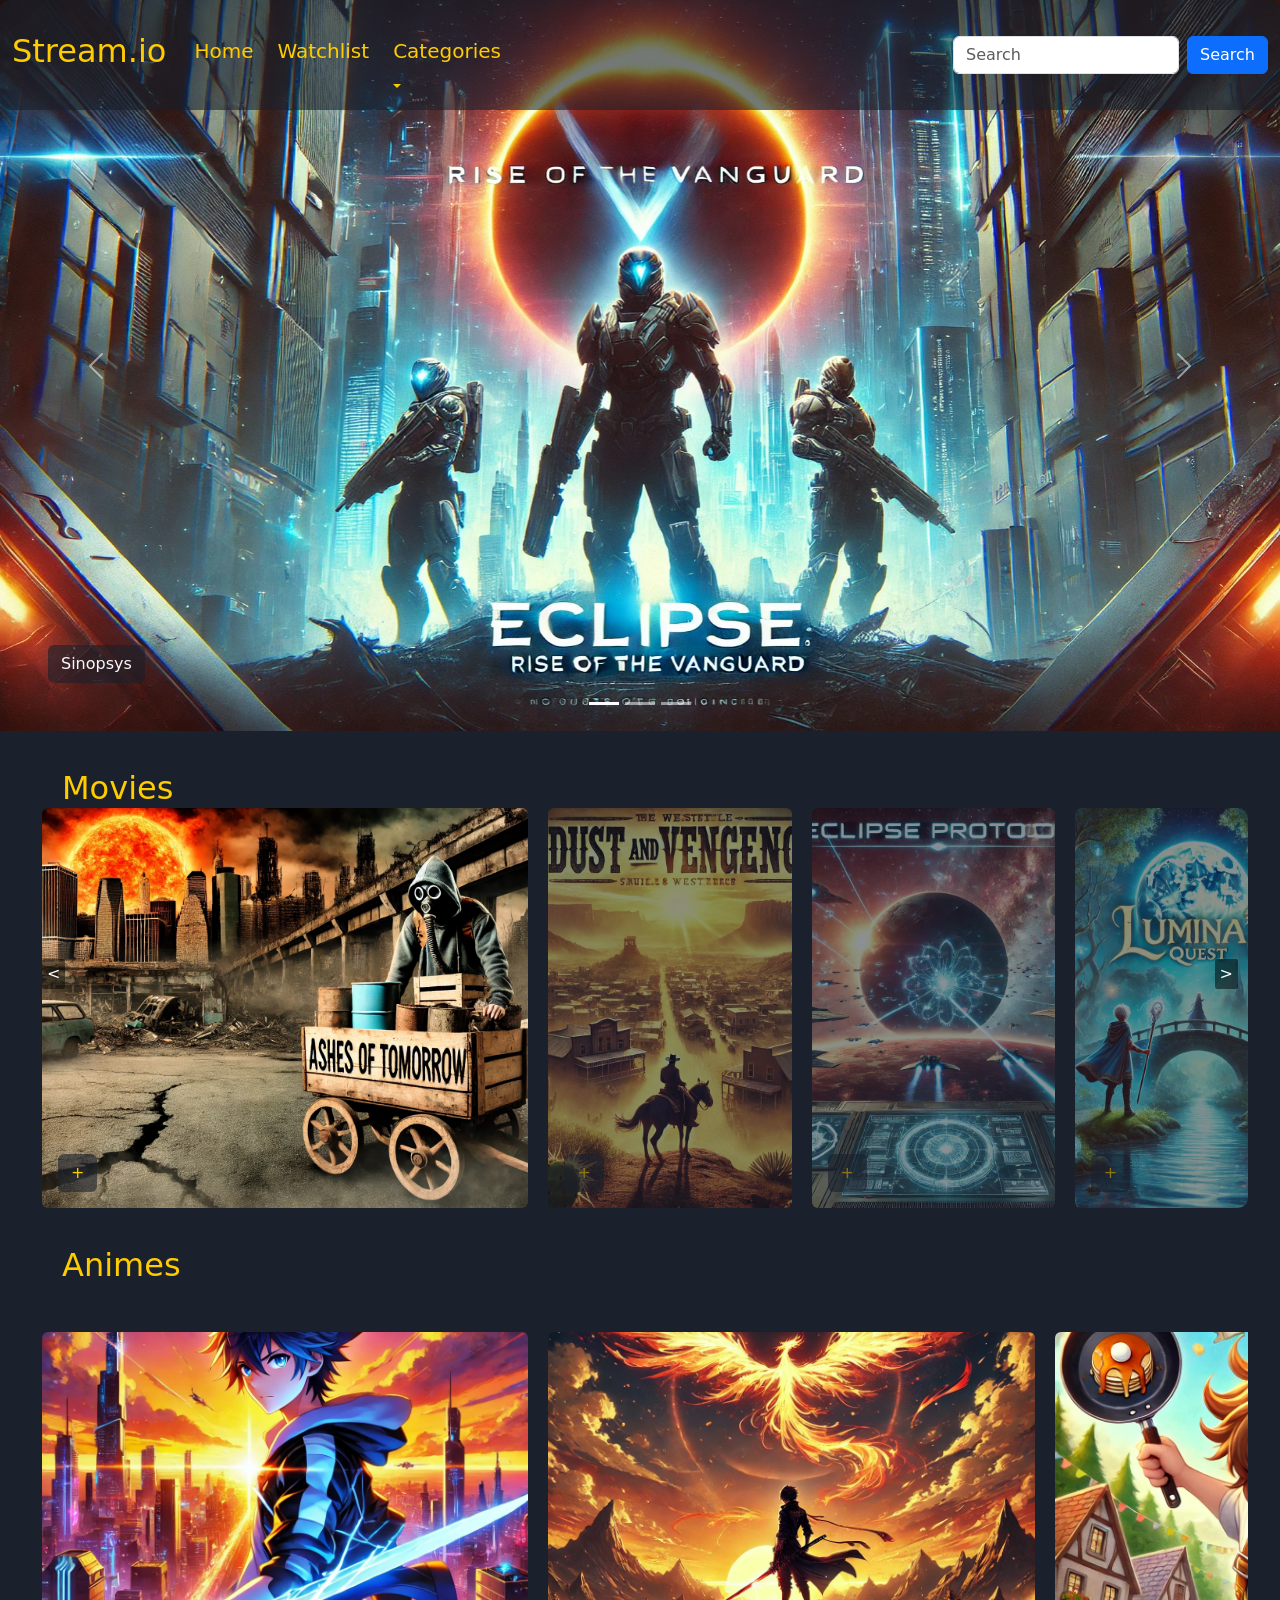
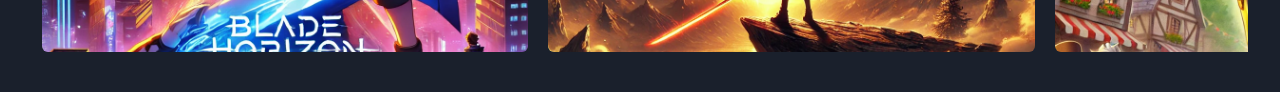
==== commit d2dff8f4: "anime section margin change" ====
--- a/main.html
+++ b/main.html
@@ -483,8 +483,8 @@
 			<button onclick="changeActivePrev()" id="prev"><</button>
 			<button onclick="changeActiveNext()" id="next">></button>
 		</div>
-		<div id="animes-container" class="mt-0 mx-2 p-0">
-			<h2 class="custom-color-richyellow-text">Animes</h2>
+		<div id="animes-container" class="m-0 mx-2 p-0">
+			<h2 class="mb-2 custom-color-richyellow-text">Animes</h2>
 			<div id="carousel3">
 				<div class="carousel-item3 position-relative" id="item9">
 					<div class="hidden-div">
